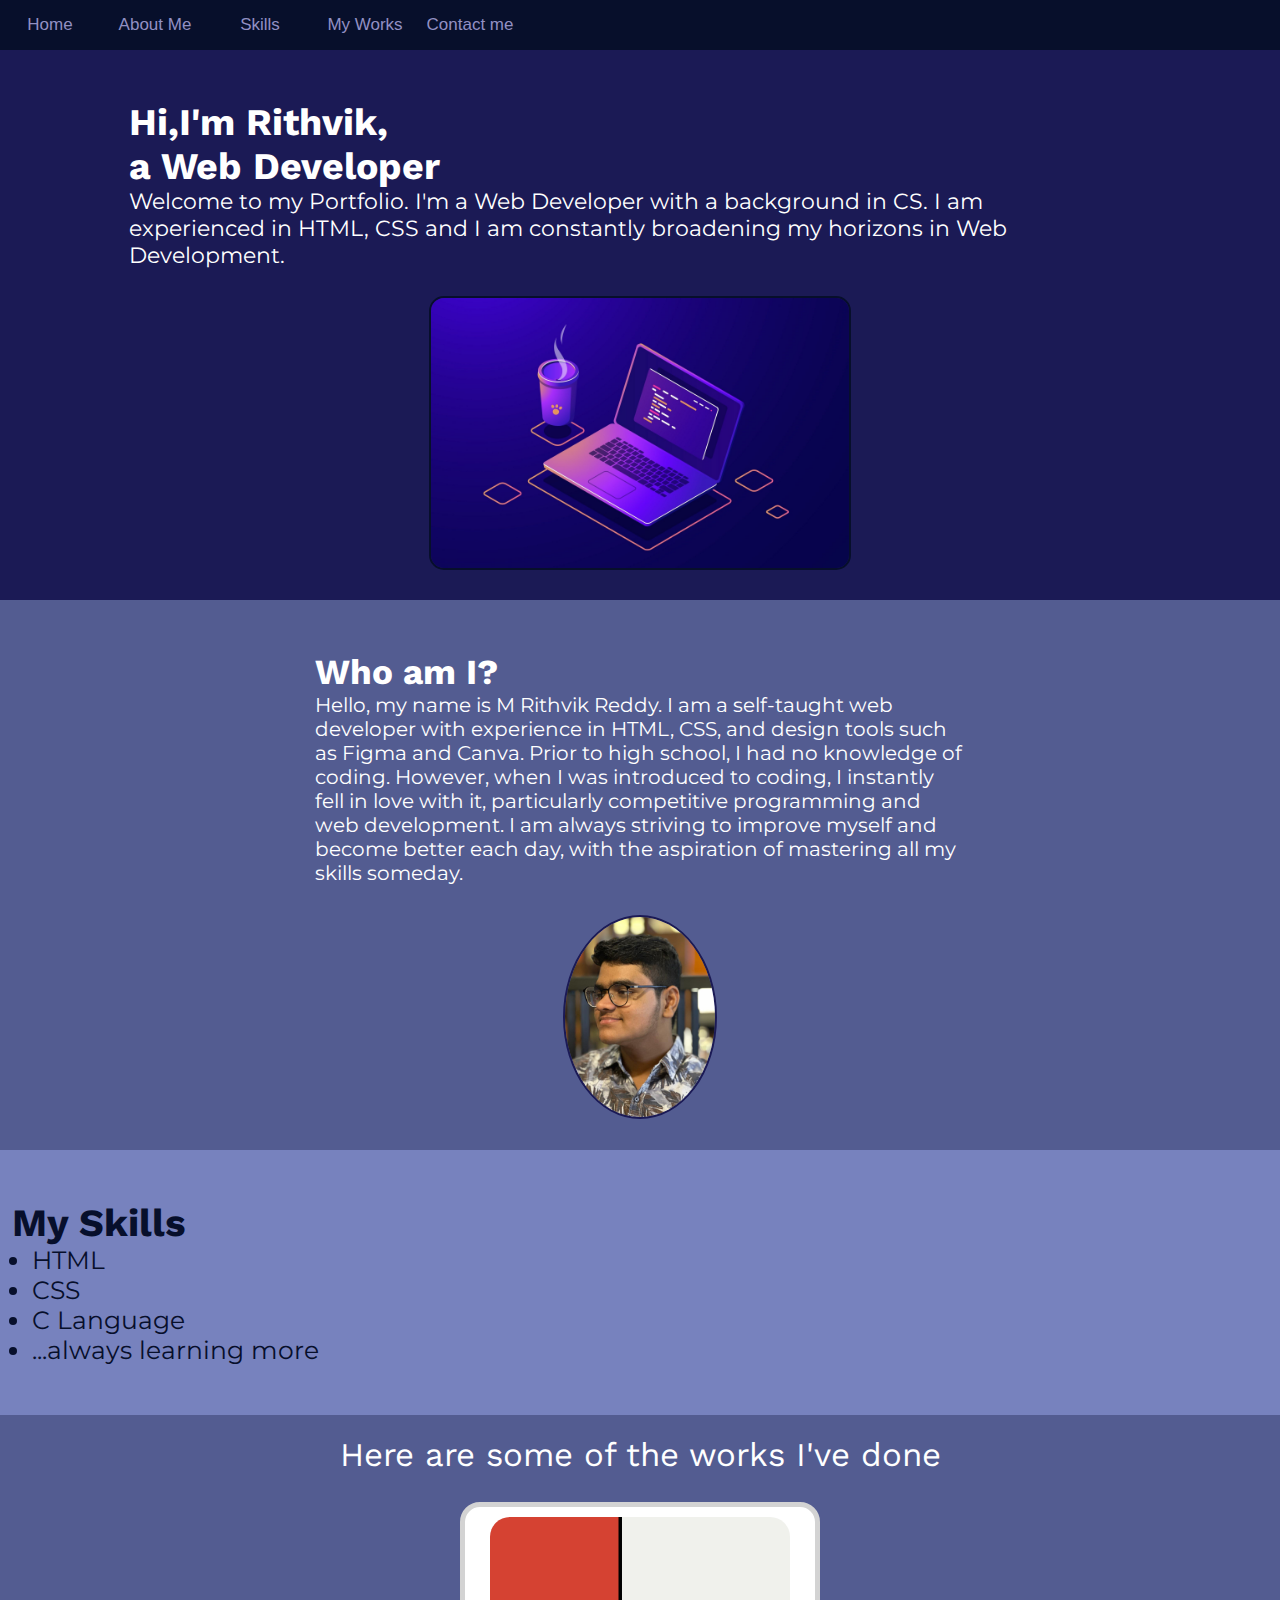
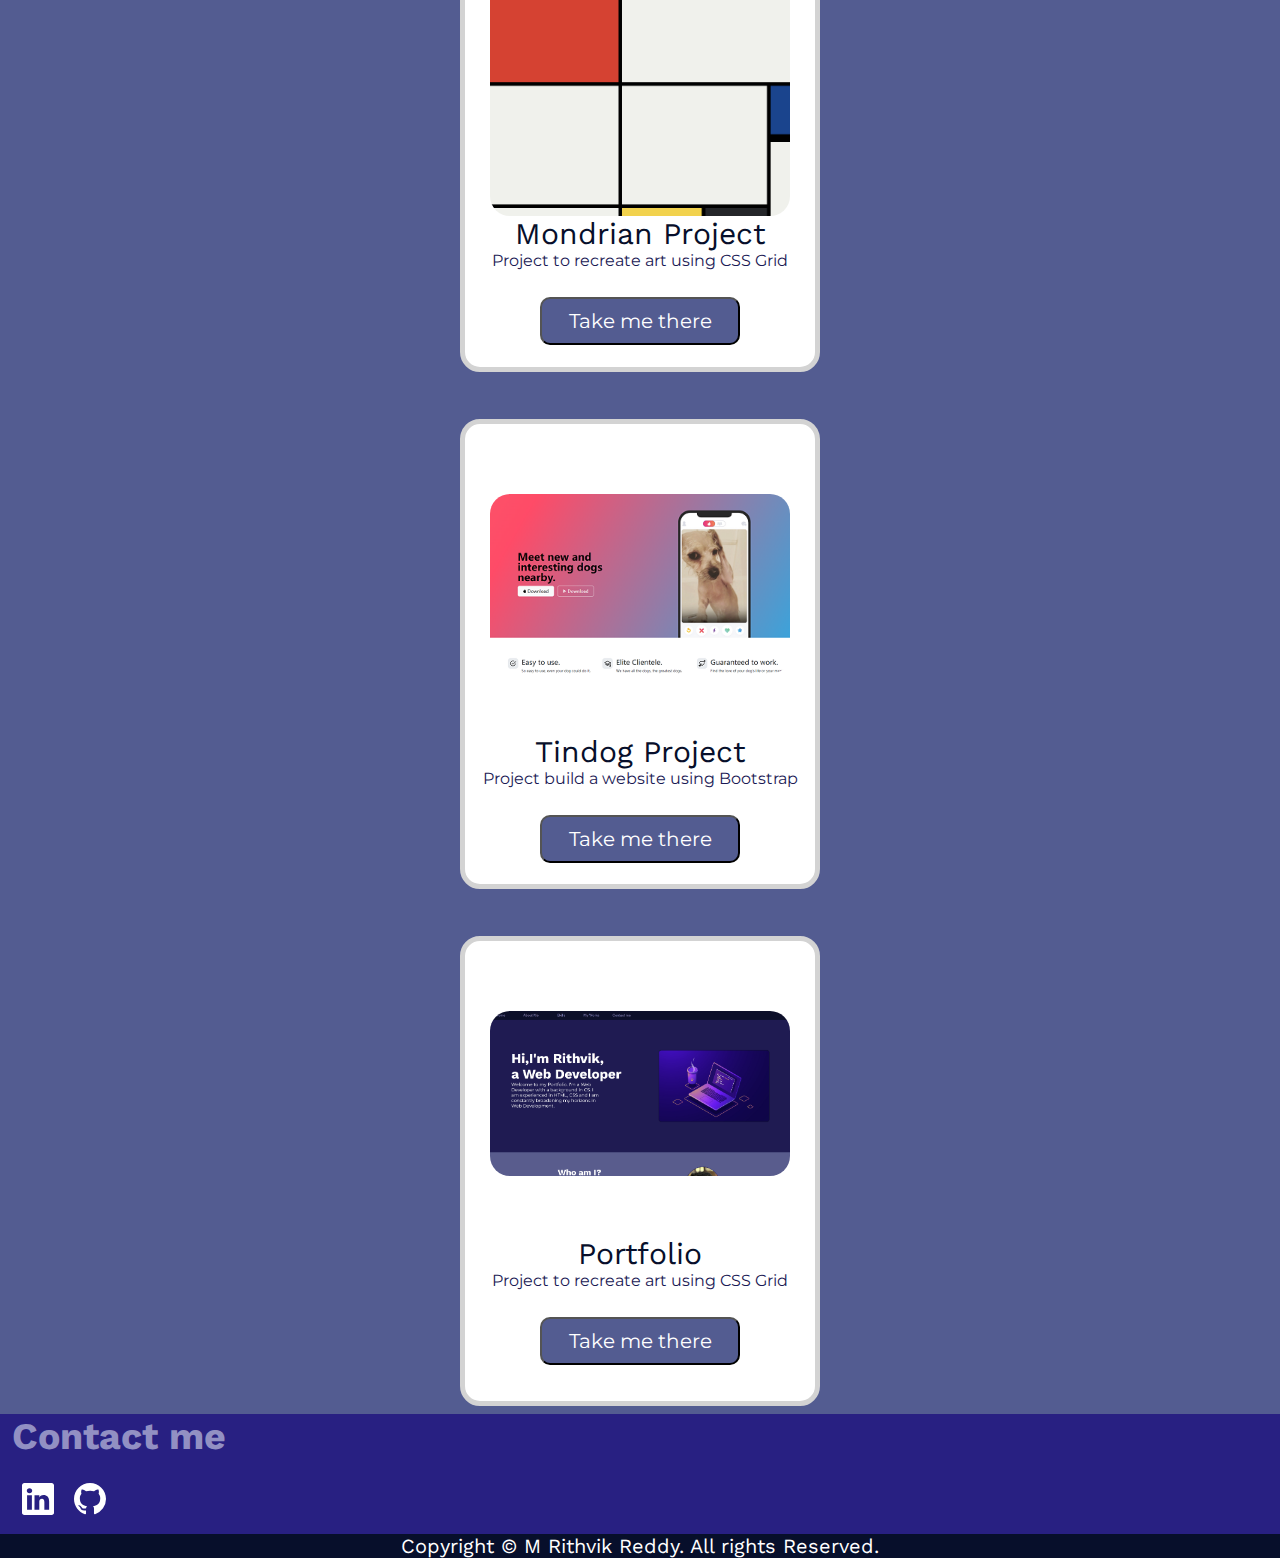
==== index.html @ 0b7acb5d "Portfolio" ====
<!DOCTYPE html>
<html lang="en">

<head>
    <meta charset="UTF-8">
    <meta name="viewport" content="width=device-width, initial-scale=1.0">
    <title>Portfolio</title>
    <link rel="stylesheet" href="style.css">
    <link rel="preconnect" href="https://fonts.googleapis.com">
    <link rel="preconnect" href="https://fonts.gstatic.com" crossorigin>
    <link href="https://fonts.googleapis.com/css2?family=Work+Sans:ital,wght@0,100..900;1,100..900&display=swap"
        rel="stylesheet">
    <link rel="preconnect" href="https://fonts.googleapis.com">
    <link rel="preconnect" href="https://fonts.gstatic.com" crossorigin>
    <link href="https://fonts.googleapis.com/css2?family=Montserrat:ital,wght@0,100..900;1,100..900&display=swap"
        rel="stylesheet">
</head>

<body>
    <nav>
        <div class="navbar">
            <ul>
                <li><a href="#">Home</a>
                </li>
                <li><a href="#aboutme">About Me</a></li>
                <li><a href="#skills">Skills</a></li>
                <li><a href="#works">My Works</a></li>
                <li><a href="#contactme">Contact me</a></li>
            </ul>
        </div>
    </nav>
    <main>
        <div class="main">
            <div class="maintext">
                <div class="title">
                    <h2>Hi,I'm Rithvik,
                        <br>a Web Developer
                    </h2>
                    <p class="hometxt">Welcome to my Portfolio. I'm a Web Developer with a background in CS. I am
                        experienced in HTML, CSS and I am constantly broadening my horizons in Web Development.</p>
                </div>
            </div>
            <img class="mainpic" src="./assets/images/laptop-big.jpg" alt="laptop-big">
        </div>
        <div id="aboutme">
            <div class="abouttxt">
                <div class="abouttitle">
                    <h3>Who am I?</h3>
                </div>
                <div class="aboutdetails">
                    Hello, my name is M Rithvik Reddy. I am a self-taught web developer with experience in HTML, CSS,
                    and design tools such as Figma and Canva. Prior to high school, I had no knowledge of coding.
                    However, when I was introduced to coding, I instantly fell in love with it, particularly competitive
                    programming and web development. I am always striving to improve myself and become better each day,
                    with the aspiration of mastering all my skills someday.
                </div>
            </div>
            <img src="./assets/images/pfp.jpg" alt="pfp" class="pfp">
        </div>
        <div id="skills">
            <div class="skillstxt">
                <div class="skillstitle">
                    <h3>My Skills</h3>
                </div>
                <ul>
                    <li>HTML</li>
                    <li>CSS</li>
                    <li>C Language</li>
                    <li>...always learning more</li>
                </ul>
            </div>
        </div>
        <div id="works">
            <div class="workstxt">Here are some of the works I've done</div>
            <div class="container">
                <div class="card"><img src="./assets/images/mondrian.png" alt="mondrian">
                    <div class="cardtitle">Mondrian Project</div>
                    <div class="cardtxt">Project to recreate art using CSS Grid</div>
                    <button><a href="./public/mondrian/mondrain.html" target="_blank">Take me there</a></button>
                </div>
                <div class="card card2"><img src="./assets/images//tindog.png" alt="tindog">
                    <div class="cardtitle">Tindog Project</div>
                    <div class="cardtxt">Project build a website using Bootstrap</div>
                    <button><a href="./public/tindog/tindog.html" target="_blank">Take me there</a></button>
                </div>
                <div class="card card3"><img src="./assets/images//portfolio.png" alt="portfolio">
                    <div class="cardtitle">Portfolio</div>
                    <div class="cardtxt">Project to recreate art using CSS Grid</div>
                    <button><a href="#">Take me there</a></button>
                </div>
            </div>
        </div>
    </main>
    <footer>
        <div id="contactme">
            <div class="cmtitle">
                <h2>Contact me</h2>
            </div>
            <div class="socials">
                <ul>
                    <li><a href="https://www.linkedin.com/in/munukuntla-rithvik-reddy-4a99282b6/" target="_blank"><img
                                src="./assets/linkedin.svg" alt="linkedin"></a></li>
                    <li><a href="https://github.com/rithvikm007" target="_blank"><img
                                src="./assets/github.svg" alt="github"></a></li>
                </ul>
            </div>
        </div>
        <div class="copy">
            <p>Copyright © M Rithvik Reddy. All rights Reserved.</p>
        </div>
    </footer>
</body>

</html>
---- style.css ----
*{
    margin: 0;
    padding: 0;
}
nav{
    background-color: #070F2B;
    height: 50px;
    position: sticky;
    top: 0px;
}
.navbar{
    /* display: flex; */
    /* gap: 20px; */
    border: none;
}
.navbar>ul{
    list-style: none;
    display: flex;
    gap: 50px;
}
.navbar>ul>li{
    color: #9290C3;
    font-size: 20px;
    text-align: center;
    width: 120px;
    height: 100px;
    padding-top: 13.5px;
    font-family: sans-serif;
}
a{
    text-decoration: none;
}
nav a{
    text-decoration: none;
    color: #9290C3;
}
.main{
    height: 80vh;
    background-color: #1B1A55;
    display: flex;
    align-items: center;
    justify-content: center;
    gap: 100px;
}
.maintext{
    padding-left: 120px;
    height: 400px;
    display: flex;
    flex-direction: column;
}
.mainpic{
    height: 400px;
    margin-right: 120px;
    border: 2px solid #070F2B;
    border-radius: 15px;

}
.title{
    height: 100px;
    font-size: 50px;
    color: white;
    font-family: "Work Sans", sans-serif;
}
.hometxt{
    color: white;
    font-size: 25px;
    width: 70%;
    font-family: "Montserrat", sans-serif;
}
#aboutme{
    background-color: #535C91;
    height: 50vh;
    display: flex;
    align-items: center;
    justify-content: center;
    gap: 300px;
}
.abouttxt{
    color: white;
}
.abouttitle{
    font-size: 40px;
    font-family: "Work Sans", sans-serif;
}
.pfp{
    height: 300px;
    border-radius: 50%;
    border: 2px solid #1B1A55;
}
.aboutdetails{
    display: inline-block;
    width: 400px;
    font-size: 18px;
    font-family: "Montserrat", sans-serif;
}
#skills{
    height: auto;
    background-color: #7782be;
}
.skillstitle{
    font-size: 40px;
    font-family: "Work Sans", sans-serif;
}
.skillstxt{
    padding-left: 120px;
    padding-top: 50px;
    color: #070F2B;
    padding-bottom: 50px;
}
.skillstxt>ul{
    color: #070F2B;
    font-family: "Montserrat", sans-serif;
    font-size: 25px;
    margin-left: 20px;
}
#works{
    background-color: #535C91;
}
.workstxt{
    padding-top: 20px;
    padding-bottom: 20px;
    color: white;
    font-family: "Work Sans", sans-serif;
    font-size: 40px;
    text-align: center;
}
.container{
    display: flex;
    height: 500px;
    gap: 30px;
    justify-content: space-around;
}
.card{
    padding-top: 10px;
    width: 350px;
    height: 450px;
    background-color: white;
    border: 5px solid lightgray;
    border-radius: 20px;
    display: flex;
    flex-direction: column;
}
.card>img{
    width: 300px;
    margin-left: 25px;
    border-radius: 20px;
}
.cardtitle{
    color: #070F2B;
    font-family: "Work Sans", sans-serif;
    text-align: center;
    font-size: 30px;
}
.cardtxt{
    text-align: center;
    color: #1B1A55;
    font-family: "Montserrat", sans-serif;
    font-size: 16px;
}
.card2>img{
    margin-top: 60px;
    margin-bottom: 60px;
}
.card3>img{
    margin-top: 60px;
    margin-bottom: 60px;
}
.card>button{
    color: white;
    margin:auto;
    font-size: 20px;
    background-color: #535C91;
    font-family: "Montserrat", sans-serif;
    margin-top: 27px;
    width: 200px;
    border-radius: 10px;
    padding-top: 10px;
    padding-bottom: 10px;
}
.card a{
    color: white;
}
#contactme{
    background-color: #282082;
    height: auto;
}
.cmtitle{
    color: #9290C3;
    font-family: "Work Sans", sans-serif;
    font-size: 35px;
    margin-left: 120px;
}
.socials{
    margin-left: 120px;
    margin-top: 30px;
}
.socials ul{
    display: flex;
    list-style: none;
}
.socials>ul>li{
    padding: 5px 10px 50px 10px;
}
.copy{
    font-family: "Work Sans", sans-serif;
    text-align: center;
    color: white;
    background-color: #070F2B;
}
@media (max-width:600px){
    .navbar>ul{
        gap: 5px;
    }
    .navbar>ul>li{
        font-size: 13px;
        width: 80px;
        height: 80px;
        padding-top: 20px;
    }
    .main{
        flex-direction: column;
        justify-content: space-between;
        gap: 10px;
        height: 500px;
    }
    .maintext{
        padding-top: 50px;
        padding-left: 12px;
        height: 350px;
        width: 100vw;
        display: flex;
        flex-direction: column;
    }
    .mainpic{
        height: 170px;
        margin: auto;
        margin-bottom: 50px;
    
    }
    .title{
        height: 100px;
        font-size: 25px;
    }
    .hometxt{
        font-size: 15px;
        width: 100vw;
    }
    #aboutme{
        height: 450px;
        flex-direction: column;
        gap: 30px;
    }
    .abouttxt{
        padding-top: 50px;
    }
    .abouttitle{
        font-size: 20px;
    }
    .pfp{
        height: 180px;
        margin-bottom: 30px;
    }
    .aboutdetails{
        width: 350px;
        font-size: 13px;
    }
    #skills{
        height: auto;
    }
    .skillstitle{
        font-size: 25px;
    }
    .skillstxt{
        padding-left: 12px;
        padding-top: 50px;
        padding-bottom: 50px;
    }
    .skillstxt>ul{
        font-size: 20px;
        margin-left: 20px;
    }
    .workstxt{
        padding-top: 20px;
        padding-bottom: 20px;
        font-size: 25px;
    }
    .container{
        width: 100vw;
        display: flex;
        flex-direction: column;
        height: 1520px;
        gap: 30px;
        justify-content: center;
    }
    .card{
        margin:auto;
    }
    .cmtitle{
        font-size: 25px;
        margin-left: 12px;
    }
    .socials{
        margin-left: 12px;
        margin-top: 20px;
    }
    .socials>ul>li{
        padding: 5px 10px 15px 10px;
    }
    #lastsocial{
        padding-bottom: 30px;
    }
    .copy{
        font-size: 12px;
    }
}
@media (min-width:601px) and (max-width:1112px){
    .navbar>ul{
        gap: 5px;
    }
    .navbar>ul>li{
        font-size: 17px;
        width: 100px;
        height: 100px;
        padding-top: 15px;
    }
    .main{
        flex-direction: column;
        justify-content: space-between;
        gap: 10px;
        height: 500px;
    }
    .maintext{
        padding-top: 50px;
        padding-left: 12px;
        height: 350px;
        width: 100vw;
        display: flex;
        flex-direction: column;
    }
    .mainpic{
        height: 240px;
        margin: auto;
        margin-top: 10px;
        margin-bottom: 20px;
    
    }
    .title{
        height: 100px;
        font-size: 30px;
    }
    .hometxt{
        font-size: 20px;
        width: 100vw;
    }
    #aboutme{
        height: 550px;
        flex-direction: column;
        gap: 30px;
    }
    .abouttxt{
        padding-top: 50px;
    }
    .abouttitle{
        font-size: 30px;
    }
    .pfp{
        height: 180px;
        margin-bottom: 30px;
    }
    .aboutdetails{
        width: 650px;
        font-size: 20px;
    }
    #skills{
        height: auto;
    }
    .skillstitle{
        font-size: 30px;
    }
    .skillstxt{
        padding-left: 12px;
        padding-top: 50px;
        padding-bottom: 50px;
    }
    .skillstxt>ul{
        font-size: 20px;
        margin-left: 20px;
    }
    .workstxt{
        padding-top: 20px;
        padding-bottom: 20px;
        font-size: 30px;
    }
    .container{
        width: 100vw;
        display: flex;
        flex-direction: column;
        height: 1520px;
        gap: 30px;
        justify-content: center;
    }
    .card{
        margin:auto;
    }
    .cmtitle{
        font-size: 25px;
        margin-left: 12px;
    }
    .socials{
        margin-left: 12px;
        margin-top: 20px;
    }
    .socials>ul>li{
        padding: 5px 10px 15px 10px;
    }
    #lastsocial{
        padding-bottom: 30px;
    }
    .copy{
        font-size: 16px;
    }
}
@media (min-width:1113px) and (max-width:1610px){
    .navbar>ul{
        gap: 5px;
    }
    .navbar>ul>li{
        font-size: 17px;
        width: 100px;
        height: 100px;
        padding-top: 15px;
    }
    .main{
        flex-direction: column;
        justify-content: space-between;
        gap: 10px;
        height: 550px;
    }
    .maintext{
        padding-top: 50px;
        padding-left: 2px;
        height: 350px;
        width: 80vw;
        display: flex;
        flex-direction: column;
    }
    .mainpic{
        height: 270px;
        margin: auto;
        margin-top: 30px;
        margin-bottom: 30px;
    
    }
    .title{
        height: 100px;
        font-size: 25px;
    }
    .hometxt{
        font-size: 22px;
        width: 90%;
    }
    #aboutme{
        height: 550px;
        flex-direction: column;
        gap: 30px;
    }
    .abouttxt{
        padding-top: 50px;
    }
    .abouttitle{
        font-size: 30px;
    }
    .pfp{
        height: 200px;
        margin-bottom: 30px;
    }
    .aboutdetails{
        width: 650px;
        font-size: 20px;
    }
    #skills{
        height: auto;
    }
    .skillstitle{
        font-size: 33px;
    }
    .skillstxt{
        padding-left: 12px;
        padding-top: 50px;
        padding-bottom: 50px;
    }
    .skillstxt>ul{
        font-size: 25px;
        margin-left: 20px;
    }
    .workstxt{
        padding-top: 20px;
        padding-bottom: 20px;
        font-size: 33px;
    }
    .container{
        width: 100vw;
        display: flex;
        flex-direction: column;
        height: 1520px;
        gap: 30px;
        justify-content: center;
    }
    .card{
        margin:auto;
    }
    .cmtitle{
        font-size: 25px;
        margin-left: 12px;
    }
    .socials{
        margin-left: 12px;
        margin-top: 20px;
    }
    .socials>ul>li{
        padding: 5px 10px 15px 10px;
    }
    #lastsocial{
        padding-bottom: 30px;
    }
    .copy{
        font-size: 20px;
    }
}
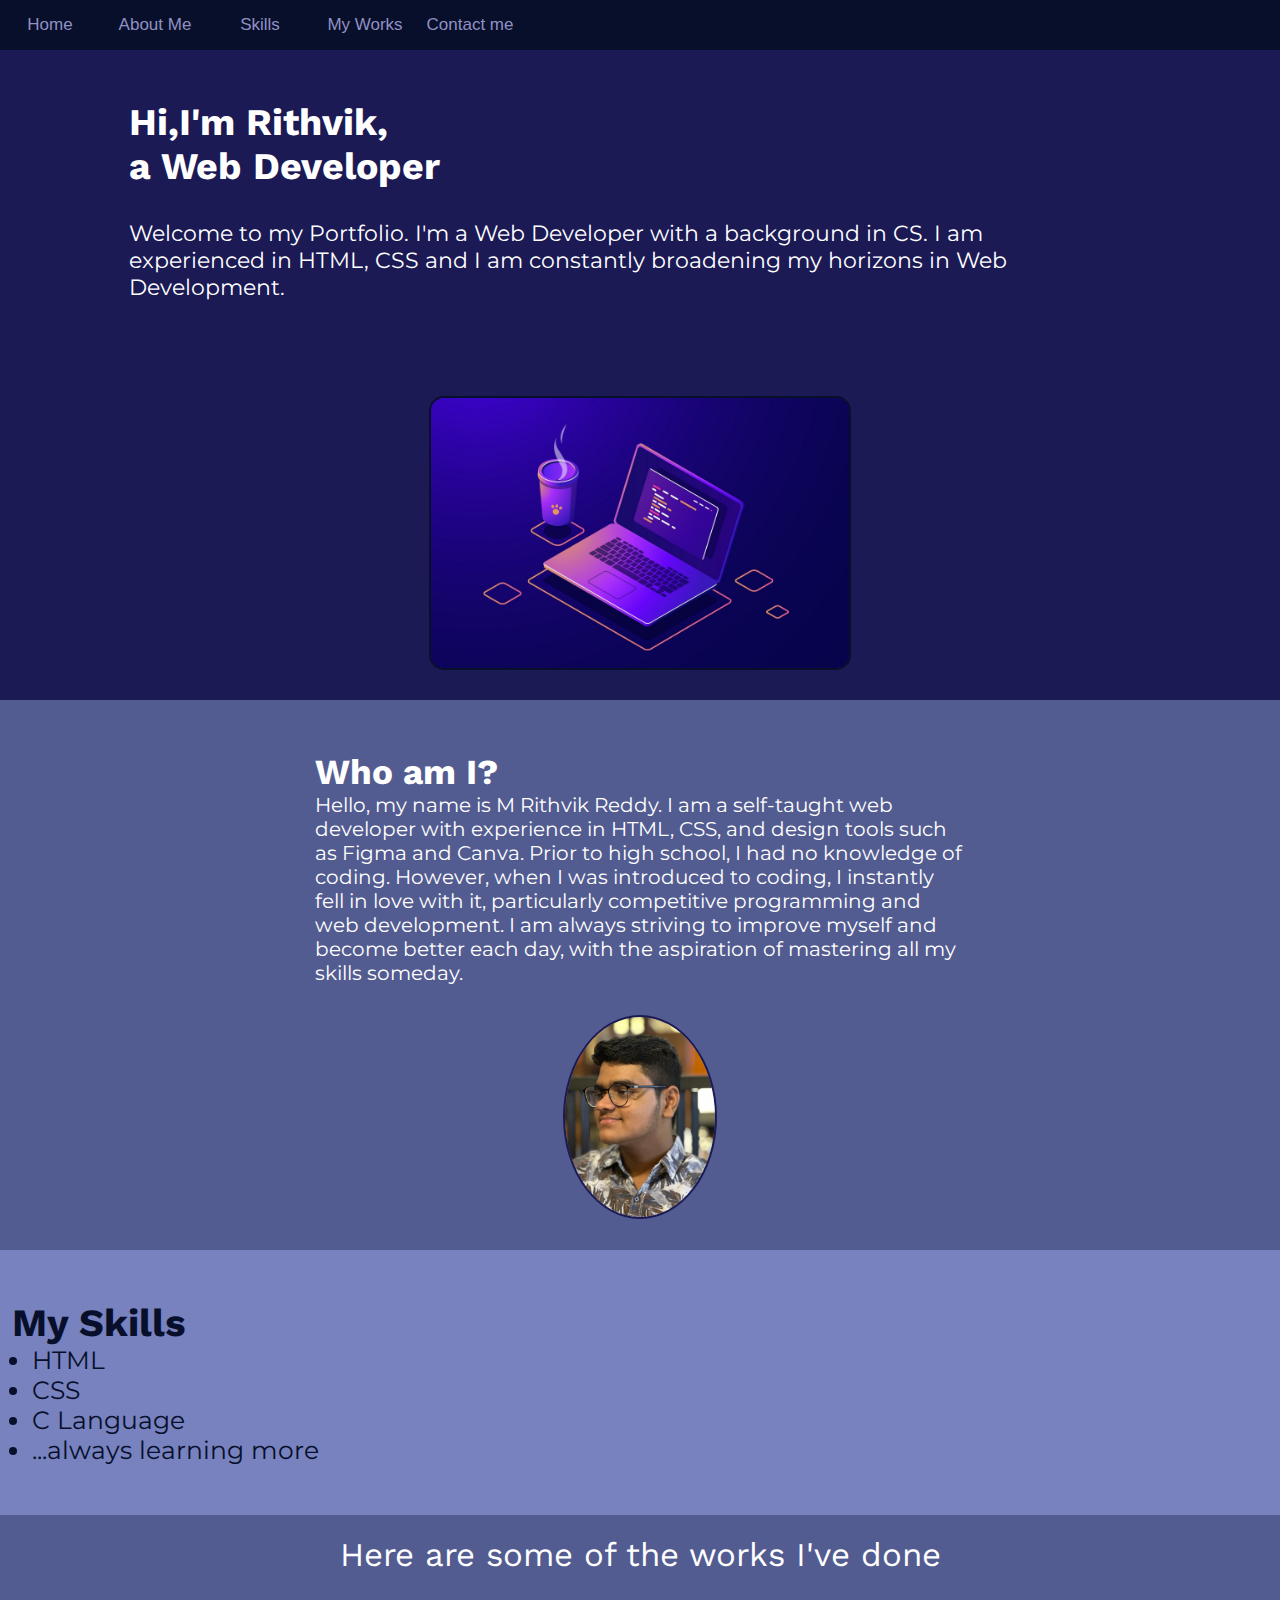
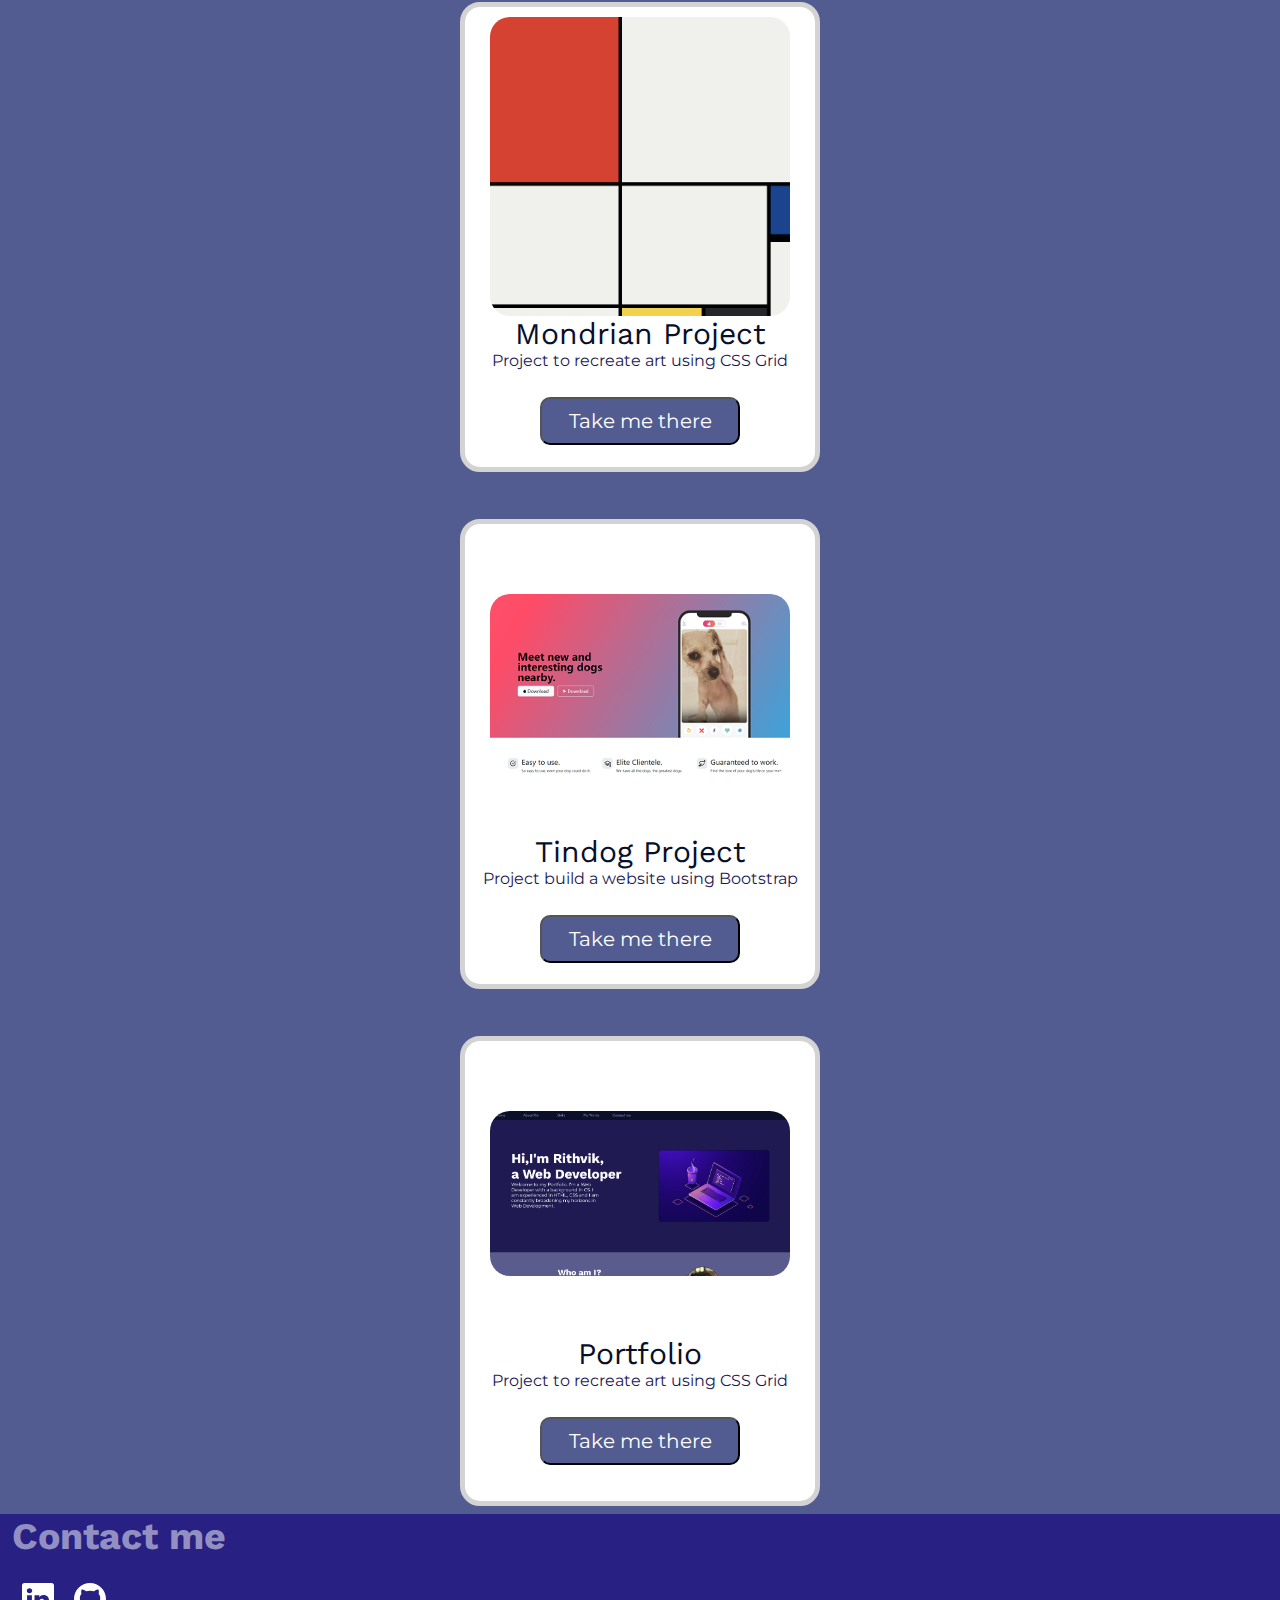
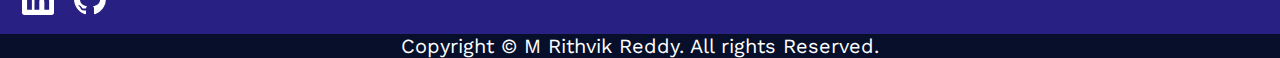
==== commit 40474eff: "edit to index and css" ====
--- a/index.html
+++ b/index.html
@@ -36,9 +36,9 @@
                     <h2>Hi,I'm Rithvik,
                         <br>a Web Developer
                     </h2>
-                    <p class="hometxt">Welcome to my Portfolio. I'm a Web Developer with a background in CS. I am
-                        experienced in HTML, CSS and I am constantly broadening my horizons in Web Development.</p>
                 </div>
+                <p class="hometxt">Welcome to my Portfolio. I'm a Web Developer with a background in CS. I am
+                    experienced in HTML, CSS and I am constantly broadening my horizons in Web Development.</p>
             </div>
             <img class="mainpic" src="./assets/images/laptop-big.jpg" alt="laptop-big">
         </div>
@@ -100,8 +100,8 @@
                 <ul>
                     <li><a href="https://www.linkedin.com/in/munukuntla-rithvik-reddy-4a99282b6/" target="_blank"><img
                                 src="./assets/linkedin.svg" alt="linkedin"></a></li>
-                    <li><a href="https://github.com/rithvikm007" target="_blank"><img
-                                src="./assets/github.svg" alt="github"></a></li>
+                    <li><a href="https://github.com/rithvikm007" target="_blank"><img src="./assets/github.svg"
+                                alt="github"></a></li>
                 </ul>
             </div>
         </div>
--- a/style.css
+++ b/style.css
@@ -7,6 +7,21 @@
     height: 50px;
     position: sticky;
     top: 0px;
+}
+body{
+    overflow-x: hidden;
+}
+::-webkit-scrollbar{
+    /* display: none; */
+    width: 5px;
+    background-color:transparent;
+}
+::-webkit-scrollbar-thumb{
+    background-color: lightgray;
+    border-radius: 5px;
+}
+::-webkit-scrollbar-track{
+    background-color: none;
 }
 .navbar{
     /* display: flex; */
@@ -60,6 +75,7 @@
     font-size: 50px;
     color: white;
     font-family: "Work Sans", sans-serif;
+    margin-bottom: 75px;
 }
 .hometxt{
     color: white;
@@ -207,7 +223,123 @@
     color: white;
     background-color: #070F2B;
 }
-@media (max-width:600px){
+@media (max-width:399px){
+    html,body{
+        overflow:-x hidden;
+    }
+    .navbar>ul{
+        gap: 5px;
+    }
+    .navbar>ul>li{
+        font-size: 11px;
+        width: 70px;
+        height: 80px;
+        padding-top: 20px;
+    }
+    .main{
+        flex-direction: column;
+        justify-content: space-between;
+        gap: 10px;
+        height: 600px;
+        width: 100%;
+    }
+    .maintext{
+        padding-top: 50px;
+        height: 450px;
+        padding-left: 0px;
+        width: 78%;
+        margin-left: 10px;
+        margin-bottom: 20px;
+    }
+    .mainpic{
+        height: 170px;
+        margin: auto;
+        margin-top: 30px;
+        margin-bottom: 50px;
+    
+    }
+    .title{
+        height: 100px;
+        font-size: 25px;
+        display: inline-block;
+        width: fit-content;
+    }
+    .hometxt{
+        font-size: 15px;
+        width: 90%;
+    }
+    #aboutme{
+        height: 450px;
+        flex-direction: column;
+        gap: 30px;
+    }
+    .abouttxt{
+        padding-top: 50px;
+    }
+    .abouttitle{
+        font-size: 20px;
+    }
+    .pfp{
+        height: 180px;
+        margin-bottom: 30px;
+    }
+    .aboutdetails{
+        width: 350px;
+        font-size: 13px;
+    }
+    #skills{
+        height: auto;
+    }
+    .skillstitle{
+        font-size: 25px;
+    }
+    .skillstxt{
+        padding-left: 12px;
+        padding-top: 50px;
+        padding-bottom: 50px;
+    }
+    .skillstxt>ul{
+        font-size: 20px;
+        margin-left: 20px;
+    }
+    .workstxt{
+        padding-top: 20px;
+        padding-bottom: 20px;
+        font-size: 25px;
+    }
+    .container{
+        width: 100vw;
+        display: flex;
+        flex-direction: column;
+        height: 1520px;
+        gap: 30px;
+        justify-content: center;
+    }
+    .card{
+        margin:auto;
+    }
+    .cmtitle{
+        font-size: 25px;
+        margin-left: 12px;
+    }
+    .socials{
+        margin-left: 12px;
+        margin-top: 20px;
+    }
+    .socials>ul>li{
+        padding: 5px 10px 15px 10px;
+    }
+    #lastsocial{
+        padding-bottom: 30px;
+    }
+    .copy{
+        font-size: 12px;
+    }
+}
+@media (min-width:400px) and (max-width:742px){
+    html,body{
+        overflow:-x hidden;
+    }
     .navbar>ul{
         gap: 5px;
     }
@@ -221,29 +353,33 @@
         flex-direction: column;
         justify-content: space-between;
         gap: 10px;
-        height: 500px;
+        height: 600px;
+        width: 100%;
     }
     .maintext{
         padding-top: 50px;
-        padding-left: 12px;
-        height: 350px;
-        width: 100vw;
-        display: flex;
-        flex-direction: column;
+        height: 450px;
+        padding-left: 0px;
+        width: 78%;
+        margin-left: 10px;
+        margin-bottom: 20px;
     }
     .mainpic{
         height: 170px;
         margin: auto;
+        margin-top: 30px;
         margin-bottom: 50px;
     
     }
     .title{
         height: 100px;
         font-size: 25px;
+        display: inline-block;
+        width: fit-content;
     }
     .hometxt{
         font-size: 15px;
-        width: 100vw;
+        width: 90%;
     }
     #aboutme{
         height: 450px;
@@ -313,7 +449,7 @@
         font-size: 12px;
     }
 }
-@media (min-width:601px) and (max-width:1112px){
+@media (min-width:743px) and (max-width:1112px){
     .navbar>ul{
         gap: 5px;
     }
@@ -327,15 +463,14 @@
         flex-direction: column;
         justify-content: space-between;
         gap: 10px;
-        height: 500px;
+        height: 600px;
     }
     .maintext{
         padding-top: 50px;
-        padding-left: 12px;
-        height: 350px;
-        width: 100vw;
-        display: flex;
-        flex-direction: column;
+        margin: auto;
+        height: 750px;
+        width: 80vw;
+        padding-left: 0px;
     }
     .mainpic{
         height: 240px;
@@ -347,10 +482,12 @@
     .title{
         height: 100px;
         font-size: 30px;
+        display: inline-block;
+        width: 80%;
     }
     .hometxt{
         font-size: 20px;
-        width: 100vw;
+        width: 100%;
     }
     #aboutme{
         height: 550px;
@@ -358,7 +495,7 @@
         gap: 30px;
     }
     .abouttxt{
-        padding-top: 50px;
+        padding-top: 40px;
     }
     .abouttitle{
         font-size: 30px;
@@ -368,7 +505,8 @@
         margin-bottom: 30px;
     }
     .aboutdetails{
-        width: 650px;
+        overflow-x: visible;
+        width: 700px;
         font-size: 20px;
     }
     #skills{
@@ -434,7 +572,7 @@
         flex-direction: column;
         justify-content: space-between;
         gap: 10px;
-        height: 550px;
+        height: 650px;
     }
     .maintext{
         padding-top: 50px;
@@ -454,6 +592,7 @@
     .title{
         height: 100px;
         font-size: 25px;
+        margin-bottom: 20px;
     }
     .hometxt{
         font-size: 22px;
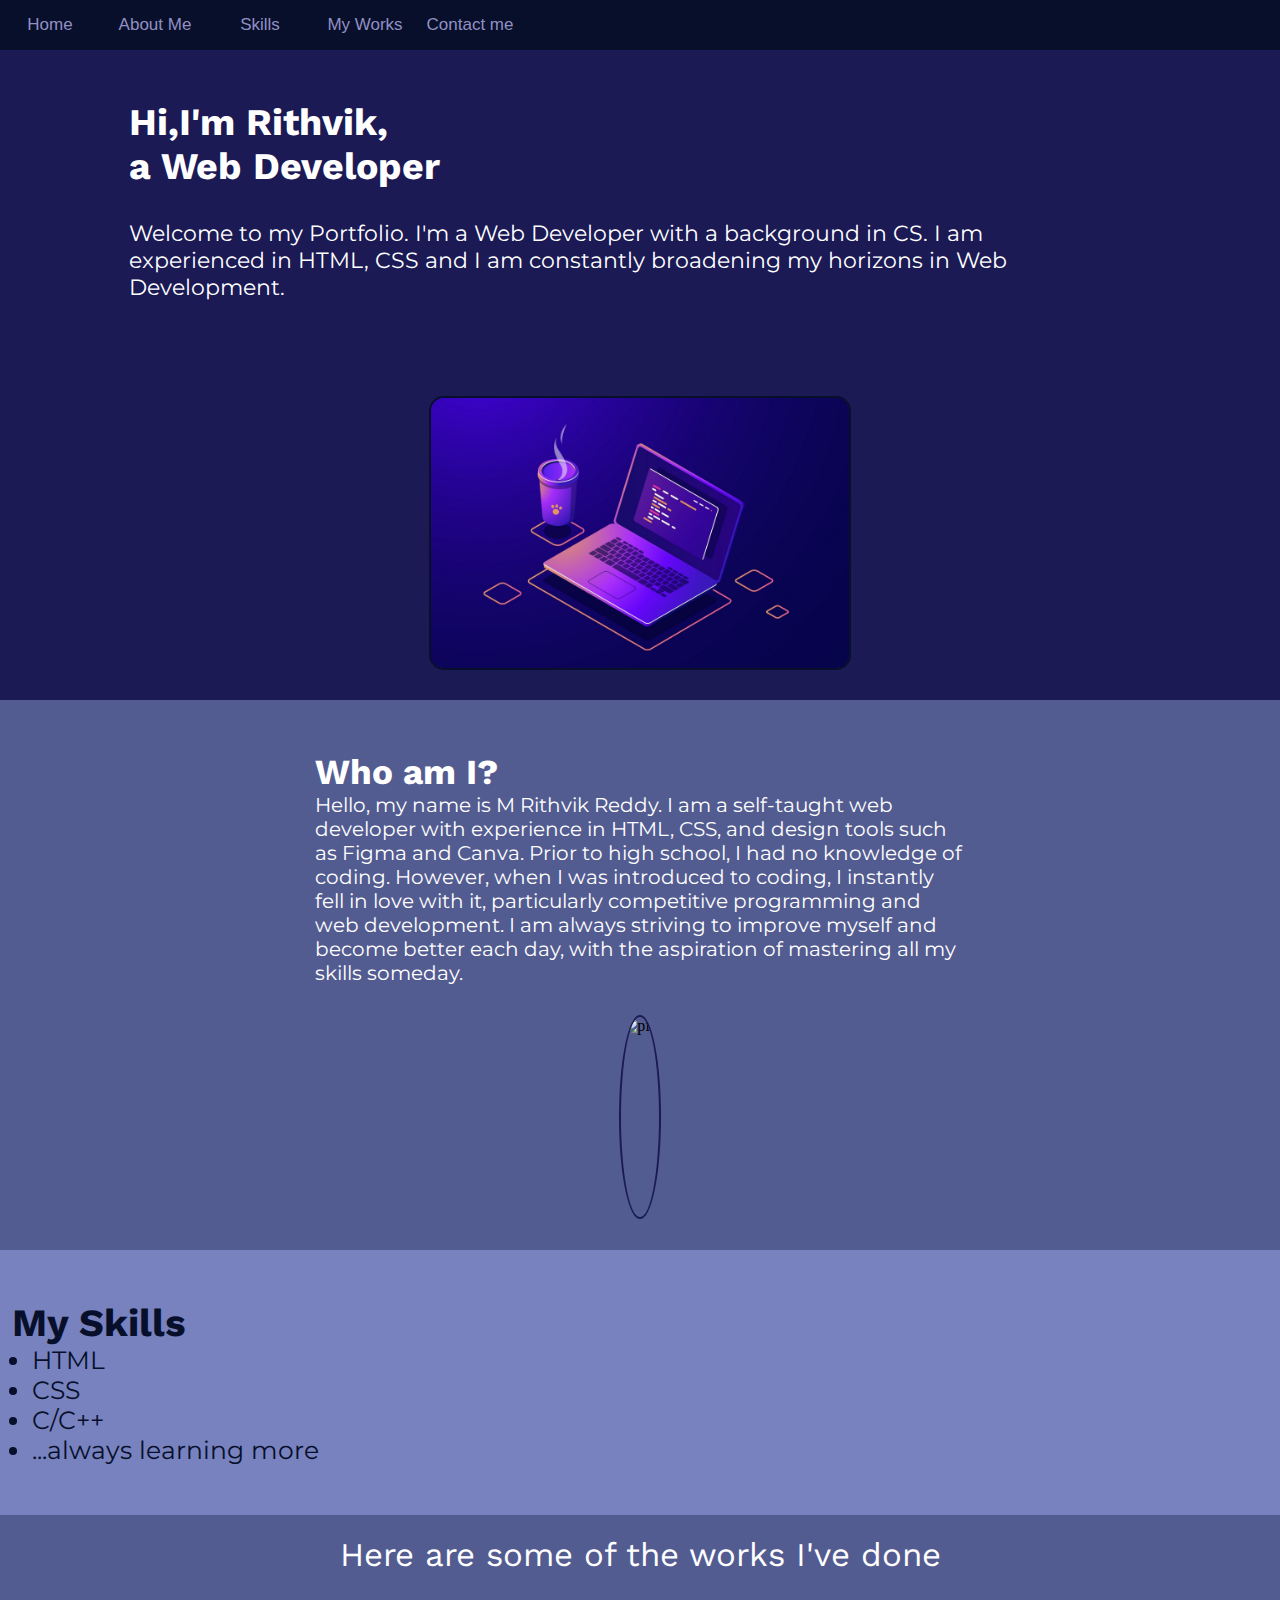
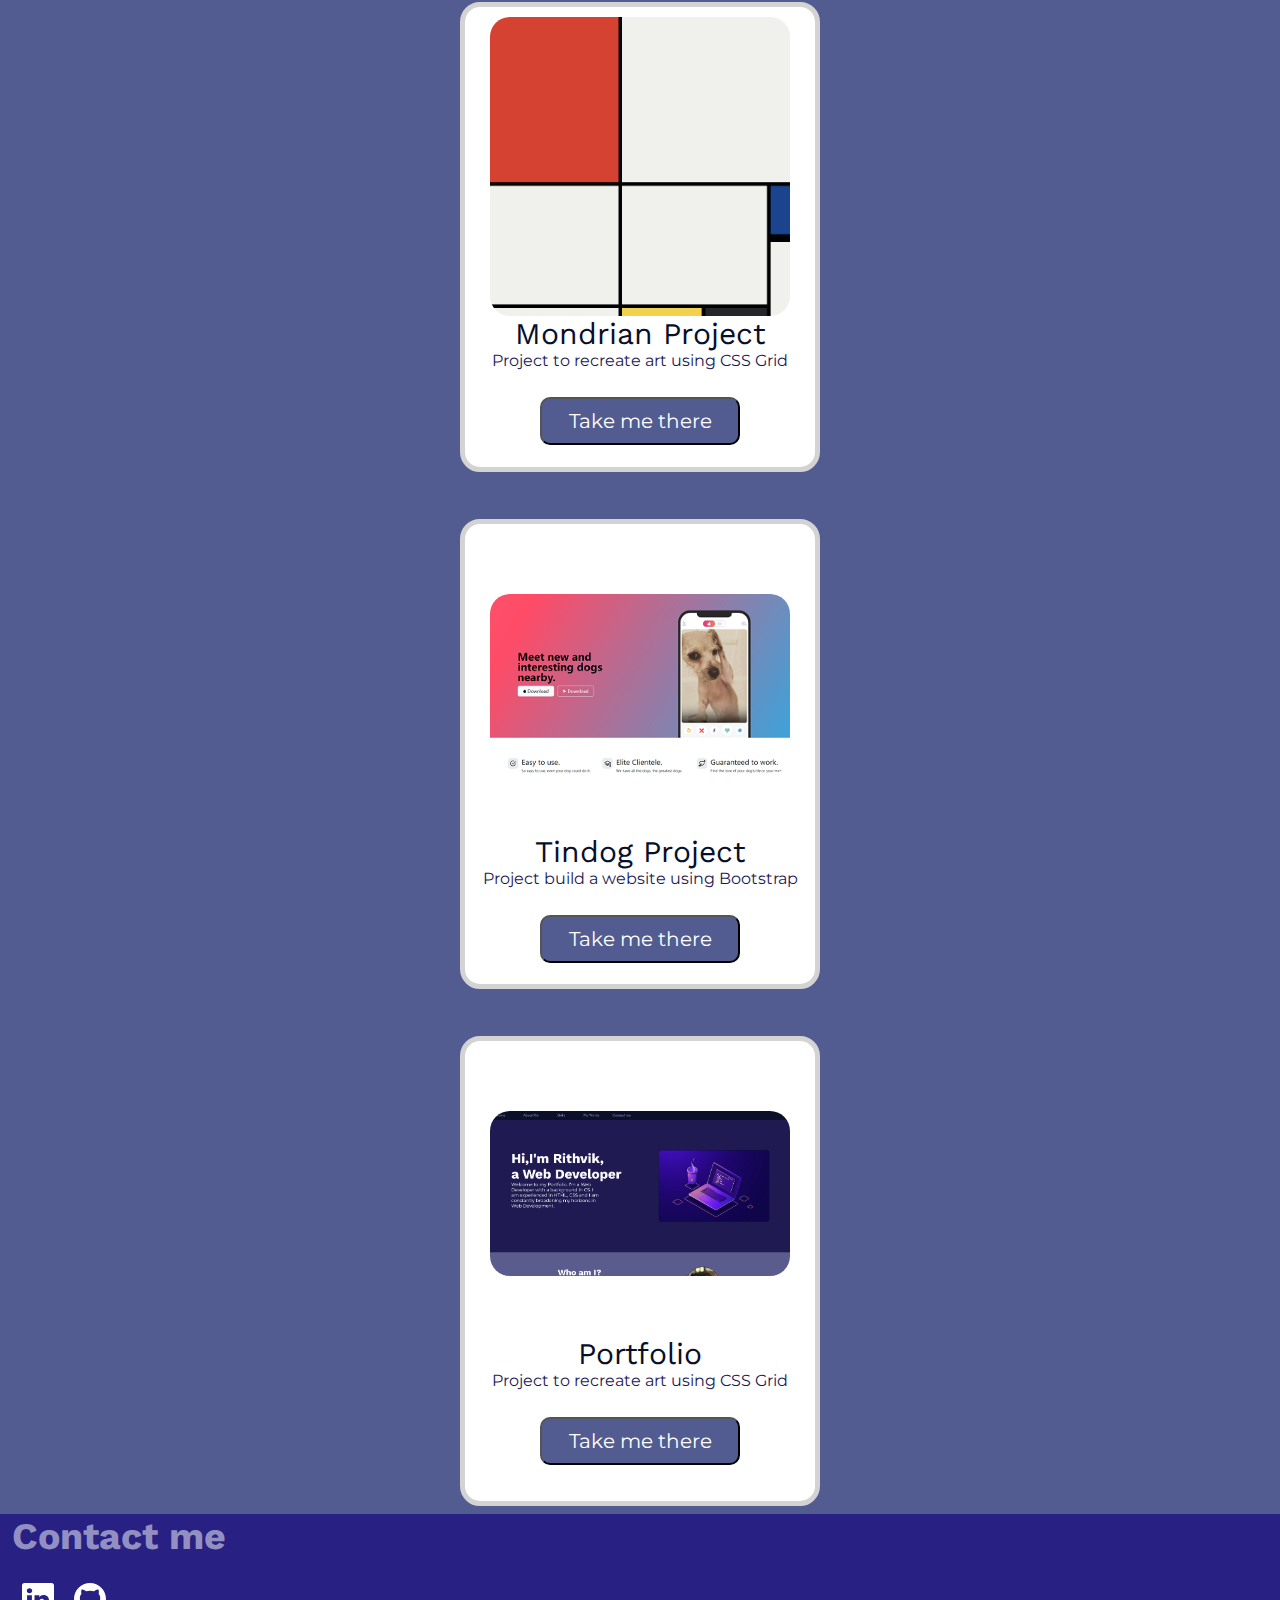
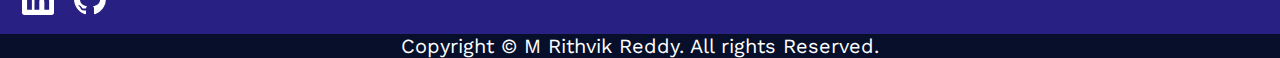
==== commit e9286963: "Add files via upload" ====
--- a/index.html
+++ b/index.html
@@ -1,114 +1,114 @@
-<!DOCTYPE html>
-<html lang="en">
-
-<head>
-    <meta charset="UTF-8">
-    <meta name="viewport" content="width=device-width, initial-scale=1.0">
-    <title>Portfolio</title>
-    <link rel="stylesheet" href="style.css">
-    <link rel="preconnect" href="https://fonts.googleapis.com">
-    <link rel="preconnect" href="https://fonts.gstatic.com" crossorigin>
-    <link href="https://fonts.googleapis.com/css2?family=Work+Sans:ital,wght@0,100..900;1,100..900&display=swap"
-        rel="stylesheet">
-    <link rel="preconnect" href="https://fonts.googleapis.com">
-    <link rel="preconnect" href="https://fonts.gstatic.com" crossorigin>
-    <link href="https://fonts.googleapis.com/css2?family=Montserrat:ital,wght@0,100..900;1,100..900&display=swap"
-        rel="stylesheet">
-</head>
-
-<body>
-    <nav>
-        <div class="navbar">
-            <ul>
-                <li><a href="#">Home</a>
-                </li>
-                <li><a href="#aboutme">About Me</a></li>
-                <li><a href="#skills">Skills</a></li>
-                <li><a href="#works">My Works</a></li>
-                <li><a href="#contactme">Contact me</a></li>
-            </ul>
-        </div>
-    </nav>
-    <main>
-        <div class="main">
-            <div class="maintext">
-                <div class="title">
-                    <h2>Hi,I'm Rithvik,
-                        <br>a Web Developer
-                    </h2>
-                </div>
-                <p class="hometxt">Welcome to my Portfolio. I'm a Web Developer with a background in CS. I am
-                    experienced in HTML, CSS and I am constantly broadening my horizons in Web Development.</p>
-            </div>
-            <img class="mainpic" src="./assets/images/laptop-big.jpg" alt="laptop-big">
-        </div>
-        <div id="aboutme">
-            <div class="abouttxt">
-                <div class="abouttitle">
-                    <h3>Who am I?</h3>
-                </div>
-                <div class="aboutdetails">
-                    Hello, my name is M Rithvik Reddy. I am a self-taught web developer with experience in HTML, CSS,
-                    and design tools such as Figma and Canva. Prior to high school, I had no knowledge of coding.
-                    However, when I was introduced to coding, I instantly fell in love with it, particularly competitive
-                    programming and web development. I am always striving to improve myself and become better each day,
-                    with the aspiration of mastering all my skills someday.
-                </div>
-            </div>
-            <img src="./assets/images/pfp.jpg" alt="pfp" class="pfp">
-        </div>
-        <div id="skills">
-            <div class="skillstxt">
-                <div class="skillstitle">
-                    <h3>My Skills</h3>
-                </div>
-                <ul>
-                    <li>HTML</li>
-                    <li>CSS</li>
-                    <li>C Language</li>
-                    <li>...always learning more</li>
-                </ul>
-            </div>
-        </div>
-        <div id="works">
-            <div class="workstxt">Here are some of the works I've done</div>
-            <div class="container">
-                <div class="card"><img src="./assets/images/mondrian.png" alt="mondrian">
-                    <div class="cardtitle">Mondrian Project</div>
-                    <div class="cardtxt">Project to recreate art using CSS Grid</div>
-                    <button><a href="./public/mondrian/mondrain.html" target="_blank">Take me there</a></button>
-                </div>
-                <div class="card card2"><img src="./assets/images//tindog.png" alt="tindog">
-                    <div class="cardtitle">Tindog Project</div>
-                    <div class="cardtxt">Project build a website using Bootstrap</div>
-                    <button><a href="./public/tindog/tindog.html" target="_blank">Take me there</a></button>
-                </div>
-                <div class="card card3"><img src="./assets/images//portfolio.png" alt="portfolio">
-                    <div class="cardtitle">Portfolio</div>
-                    <div class="cardtxt">Project to recreate art using CSS Grid</div>
-                    <button><a href="#">Take me there</a></button>
-                </div>
-            </div>
-        </div>
-    </main>
-    <footer>
-        <div id="contactme">
-            <div class="cmtitle">
-                <h2>Contact me</h2>
-            </div>
-            <div class="socials">
-                <ul>
-                    <li><a href="https://www.linkedin.com/in/munukuntla-rithvik-reddy-4a99282b6/" target="_blank"><img
-                                src="./assets/linkedin.svg" alt="linkedin"></a></li>
-                    <li><a href="https://github.com/rithvikm007" target="_blank"><img src="./assets/github.svg"
-                                alt="github"></a></li>
-                </ul>
-            </div>
-        </div>
-        <div class="copy">
-            <p>Copyright © M Rithvik Reddy. All rights Reserved.</p>
-        </div>
-    </footer>
-</body>
-
+<!DOCTYPE html>
+<html lang="en">
+
+<head>
+    <meta charset="UTF-8">
+    <meta name="viewport" content="width=device-width, initial-scale=1.0">
+    <title>Portfolio</title>
+    <link rel="stylesheet" href="style.css">
+    <link rel="preconnect" href="https://fonts.googleapis.com">
+    <link rel="preconnect" href="https://fonts.gstatic.com" crossorigin>
+    <link href="https://fonts.googleapis.com/css2?family=Work+Sans:ital,wght@0,100..900;1,100..900&display=swap"
+        rel="stylesheet">
+    <link rel="preconnect" href="https://fonts.googleapis.com">
+    <link rel="preconnect" href="https://fonts.gstatic.com" crossorigin>
+    <link href="https://fonts.googleapis.com/css2?family=Montserrat:ital,wght@0,100..900;1,100..900&display=swap"
+        rel="stylesheet">
+</head>
+
+<body>
+    <nav>
+        <div class="navbar">
+            <ul>
+                <li><a href="#">Home</a>
+                </li>
+                <li><a href="#aboutme">About Me</a></li>
+                <li><a href="#skills">Skills</a></li>
+                <li><a href="#works">My Works</a></li>
+                <li><a href="#contactme">Contact me</a></li>
+            </ul>
+        </div>
+    </nav>
+    <main>
+        <div class="main">
+            <div class="maintext">
+                <div class="title">
+                    <h2>Hi,I'm Rithvik,
+                        <br>a Web Developer
+                    </h2>
+                </div>
+                <p class="hometxt">Welcome to my Portfolio. I'm a Web Developer with a background in CS. I am
+                    experienced in HTML, CSS and I am constantly broadening my horizons in Web Development.</p>
+            </div>
+            <img class="mainpic" src="./assets/images/laptop-big.jpg" alt="laptop-big">
+        </div>
+        <div id="aboutme">
+            <div class="abouttxt">
+                <div class="abouttitle">
+                    <h3>Who am I?</h3>
+                </div>
+                <div class="aboutdetails">
+                    Hello, my name is M Rithvik Reddy. I am a self-taught web developer with experience in HTML, CSS,
+                    and design tools such as Figma and Canva. Prior to high school, I had no knowledge of coding.
+                    However, when I was introduced to coding, I instantly fell in love with it, particularly competitive
+                    programming and web development. I am always striving to improve myself and become better each day,
+                    with the aspiration of mastering all my skills someday.
+                </div>
+            </div>
+            <img src="./assets/images/pfp5.jpg" alt="pfp" class="pfp">
+        </div>
+        <div id="skills">
+            <div class="skillstxt">
+                <div class="skillstitle">
+                    <h3>My Skills</h3>
+                </div>
+                <ul>
+                    <li>HTML</li>
+                    <li>CSS</li>
+                    <li>C/C++</li>
+                    <li>...always learning more</li>
+                </ul>
+            </div>
+        </div>
+        <div id="works">
+            <div class="workstxt">Here are some of the works I've done</div>
+            <div class="container">
+                <div class="card"><img src="./assets/images/mondrian.png" alt="mondrian">
+                    <div class="cardtitle">Mondrian Project</div>
+                    <div class="cardtxt">Project to recreate art using CSS Grid</div>
+                    <button><a href="./public/mondrian/mondrain.html" target="_blank">Take me there</a></button>
+                </div>
+                <div class="card card2"><img src="./assets/images//tindog.png" alt="tindog">
+                    <div class="cardtitle">Tindog Project</div>
+                    <div class="cardtxt">Project build a website using Bootstrap</div>
+                    <button><a href="./public/tindog/tindog.html" target="_blank">Take me there</a></button>
+                </div>
+                <div class="card card3"><img src="./assets/images//portfolio.png" alt="portfolio">
+                    <div class="cardtitle">Portfolio</div>
+                    <div class="cardtxt">Project to recreate art using CSS Grid</div>
+                    <button><a href="#">Take me there</a></button>
+                </div>
+            </div>
+        </div>
+    </main>
+    <footer>
+        <div id="contactme">
+            <div class="cmtitle">
+                <h2>Contact me</h2>
+            </div>
+            <div class="socials">
+                <ul>
+                    <li><a href="https://www.linkedin.com/in/munukuntla-rithvik-reddy-4a99282b6/" target="_blank"><img
+                                src="./assets/linkedin.svg" alt="linkedin"></a></li>
+                    <li><a href="https://github.com/rithvikm007" target="_blank"><img src="./assets/github.svg"
+                                alt="github"></a></li>
+                </ul>
+            </div>
+        </div>
+        <div class="copy">
+            <p>Copyright © M Rithvik Reddy. All rights Reserved.</p>
+        </div>
+    </footer>
+</body>
+
 </html>--- a/style.css
+++ b/style.css
@@ -1,668 +1,668 @@
-*{
-    margin: 0;
-    padding: 0;
-}
-nav{
-    background-color: #070F2B;
-    height: 50px;
-    position: sticky;
-    top: 0px;
-}
-body{
-    overflow-x: hidden;
-}
-::-webkit-scrollbar{
-    /* display: none; */
-    width: 5px;
-    background-color:transparent;
-}
-::-webkit-scrollbar-thumb{
-    background-color: lightgray;
-    border-radius: 5px;
-}
-::-webkit-scrollbar-track{
-    background-color: none;
-}
-.navbar{
-    /* display: flex; */
-    /* gap: 20px; */
-    border: none;
-}
-.navbar>ul{
-    list-style: none;
-    display: flex;
-    gap: 50px;
-}
-.navbar>ul>li{
-    color: #9290C3;
-    font-size: 20px;
-    text-align: center;
-    width: 120px;
-    height: 100px;
-    padding-top: 13.5px;
-    font-family: sans-serif;
-}
-a{
-    text-decoration: none;
-}
-nav a{
-    text-decoration: none;
-    color: #9290C3;
-}
-.main{
-    height: 80vh;
-    background-color: #1B1A55;
-    display: flex;
-    align-items: center;
-    justify-content: center;
-    gap: 100px;
-}
-.maintext{
-    padding-left: 120px;
-    height: 400px;
-    display: flex;
-    flex-direction: column;
-}
-.mainpic{
-    height: 400px;
-    margin-right: 120px;
-    border: 2px solid #070F2B;
-    border-radius: 15px;
-
-}
-.title{
-    height: 100px;
-    font-size: 50px;
-    color: white;
-    font-family: "Work Sans", sans-serif;
-    margin-bottom: 75px;
-}
-.hometxt{
-    color: white;
-    font-size: 25px;
-    width: 70%;
-    font-family: "Montserrat", sans-serif;
-}
-#aboutme{
-    background-color: #535C91;
-    height: 50vh;
-    display: flex;
-    align-items: center;
-    justify-content: center;
-    gap: 300px;
-}
-.abouttxt{
-    color: white;
-}
-.abouttitle{
-    font-size: 40px;
-    font-family: "Work Sans", sans-serif;
-}
-.pfp{
-    height: 300px;
-    border-radius: 50%;
-    border: 2px solid #1B1A55;
-}
-.aboutdetails{
-    display: inline-block;
-    width: 400px;
-    font-size: 18px;
-    font-family: "Montserrat", sans-serif;
-}
-#skills{
-    height: auto;
-    background-color: #7782be;
-}
-.skillstitle{
-    font-size: 40px;
-    font-family: "Work Sans", sans-serif;
-}
-.skillstxt{
-    padding-left: 120px;
-    padding-top: 50px;
-    color: #070F2B;
-    padding-bottom: 50px;
-}
-.skillstxt>ul{
-    color: #070F2B;
-    font-family: "Montserrat", sans-serif;
-    font-size: 25px;
-    margin-left: 20px;
-}
-#works{
-    background-color: #535C91;
-}
-.workstxt{
-    padding-top: 20px;
-    padding-bottom: 20px;
-    color: white;
-    font-family: "Work Sans", sans-serif;
-    font-size: 40px;
-    text-align: center;
-}
-.container{
-    display: flex;
-    height: 500px;
-    gap: 30px;
-    justify-content: space-around;
-}
-.card{
-    padding-top: 10px;
-    width: 350px;
-    height: 450px;
-    background-color: white;
-    border: 5px solid lightgray;
-    border-radius: 20px;
-    display: flex;
-    flex-direction: column;
-}
-.card>img{
-    width: 300px;
-    margin-left: 25px;
-    border-radius: 20px;
-}
-.cardtitle{
-    color: #070F2B;
-    font-family: "Work Sans", sans-serif;
-    text-align: center;
-    font-size: 30px;
-}
-.cardtxt{
-    text-align: center;
-    color: #1B1A55;
-    font-family: "Montserrat", sans-serif;
-    font-size: 16px;
-}
-.card2>img{
-    margin-top: 60px;
-    margin-bottom: 60px;
-}
-.card3>img{
-    margin-top: 60px;
-    margin-bottom: 60px;
-}
-.card>button{
-    color: white;
-    margin:auto;
-    font-size: 20px;
-    background-color: #535C91;
-    font-family: "Montserrat", sans-serif;
-    margin-top: 27px;
-    width: 200px;
-    border-radius: 10px;
-    padding-top: 10px;
-    padding-bottom: 10px;
-}
-.card a{
-    color: white;
-}
-#contactme{
-    background-color: #282082;
-    height: auto;
-}
-.cmtitle{
-    color: #9290C3;
-    font-family: "Work Sans", sans-serif;
-    font-size: 35px;
-    margin-left: 120px;
-}
-.socials{
-    margin-left: 120px;
-    margin-top: 30px;
-}
-.socials ul{
-    display: flex;
-    list-style: none;
-}
-.socials>ul>li{
-    padding: 5px 10px 50px 10px;
-}
-.copy{
-    font-family: "Work Sans", sans-serif;
-    text-align: center;
-    color: white;
-    background-color: #070F2B;
-}
-@media (max-width:399px){
-    html,body{
-        overflow:-x hidden;
-    }
-    .navbar>ul{
-        gap: 5px;
-    }
-    .navbar>ul>li{
-        font-size: 11px;
-        width: 70px;
-        height: 80px;
-        padding-top: 20px;
-    }
-    .main{
-        flex-direction: column;
-        justify-content: space-between;
-        gap: 10px;
-        height: 600px;
-        width: 100%;
-    }
-    .maintext{
-        padding-top: 50px;
-        height: 450px;
-        padding-left: 0px;
-        width: 78%;
-        margin-left: 10px;
-        margin-bottom: 20px;
-    }
-    .mainpic{
-        height: 170px;
-        margin: auto;
-        margin-top: 30px;
-        margin-bottom: 50px;
-    
-    }
-    .title{
-        height: 100px;
-        font-size: 25px;
-        display: inline-block;
-        width: fit-content;
-    }
-    .hometxt{
-        font-size: 15px;
-        width: 90%;
-    }
-    #aboutme{
-        height: 450px;
-        flex-direction: column;
-        gap: 30px;
-    }
-    .abouttxt{
-        padding-top: 50px;
-    }
-    .abouttitle{
-        font-size: 20px;
-    }
-    .pfp{
-        height: 180px;
-        margin-bottom: 30px;
-    }
-    .aboutdetails{
-        width: 350px;
-        font-size: 13px;
-    }
-    #skills{
-        height: auto;
-    }
-    .skillstitle{
-        font-size: 25px;
-    }
-    .skillstxt{
-        padding-left: 12px;
-        padding-top: 50px;
-        padding-bottom: 50px;
-    }
-    .skillstxt>ul{
-        font-size: 20px;
-        margin-left: 20px;
-    }
-    .workstxt{
-        padding-top: 20px;
-        padding-bottom: 20px;
-        font-size: 25px;
-    }
-    .container{
-        width: 100vw;
-        display: flex;
-        flex-direction: column;
-        height: 1520px;
-        gap: 30px;
-        justify-content: center;
-    }
-    .card{
-        margin:auto;
-    }
-    .cmtitle{
-        font-size: 25px;
-        margin-left: 12px;
-    }
-    .socials{
-        margin-left: 12px;
-        margin-top: 20px;
-    }
-    .socials>ul>li{
-        padding: 5px 10px 15px 10px;
-    }
-    #lastsocial{
-        padding-bottom: 30px;
-    }
-    .copy{
-        font-size: 12px;
-    }
-}
-@media (min-width:400px) and (max-width:742px){
-    html,body{
-        overflow:-x hidden;
-    }
-    .navbar>ul{
-        gap: 5px;
-    }
-    .navbar>ul>li{
-        font-size: 13px;
-        width: 80px;
-        height: 80px;
-        padding-top: 20px;
-    }
-    .main{
-        flex-direction: column;
-        justify-content: space-between;
-        gap: 10px;
-        height: 600px;
-        width: 100%;
-    }
-    .maintext{
-        padding-top: 50px;
-        height: 450px;
-        padding-left: 0px;
-        width: 78%;
-        margin-left: 10px;
-        margin-bottom: 20px;
-    }
-    .mainpic{
-        height: 170px;
-        margin: auto;
-        margin-top: 30px;
-        margin-bottom: 50px;
-    
-    }
-    .title{
-        height: 100px;
-        font-size: 25px;
-        display: inline-block;
-        width: fit-content;
-    }
-    .hometxt{
-        font-size: 15px;
-        width: 90%;
-    }
-    #aboutme{
-        height: 450px;
-        flex-direction: column;
-        gap: 30px;
-    }
-    .abouttxt{
-        padding-top: 50px;
-    }
-    .abouttitle{
-        font-size: 20px;
-    }
-    .pfp{
-        height: 180px;
-        margin-bottom: 30px;
-    }
-    .aboutdetails{
-        width: 350px;
-        font-size: 13px;
-    }
-    #skills{
-        height: auto;
-    }
-    .skillstitle{
-        font-size: 25px;
-    }
-    .skillstxt{
-        padding-left: 12px;
-        padding-top: 50px;
-        padding-bottom: 50px;
-    }
-    .skillstxt>ul{
-        font-size: 20px;
-        margin-left: 20px;
-    }
-    .workstxt{
-        padding-top: 20px;
-        padding-bottom: 20px;
-        font-size: 25px;
-    }
-    .container{
-        width: 100vw;
-        display: flex;
-        flex-direction: column;
-        height: 1520px;
-        gap: 30px;
-        justify-content: center;
-    }
-    .card{
-        margin:auto;
-    }
-    .cmtitle{
-        font-size: 25px;
-        margin-left: 12px;
-    }
-    .socials{
-        margin-left: 12px;
-        margin-top: 20px;
-    }
-    .socials>ul>li{
-        padding: 5px 10px 15px 10px;
-    }
-    #lastsocial{
-        padding-bottom: 30px;
-    }
-    .copy{
-        font-size: 12px;
-    }
-}
-@media (min-width:743px) and (max-width:1112px){
-    .navbar>ul{
-        gap: 5px;
-    }
-    .navbar>ul>li{
-        font-size: 17px;
-        width: 100px;
-        height: 100px;
-        padding-top: 15px;
-    }
-    .main{
-        flex-direction: column;
-        justify-content: space-between;
-        gap: 10px;
-        height: 600px;
-    }
-    .maintext{
-        padding-top: 50px;
-        margin: auto;
-        height: 750px;
-        width: 80vw;
-        padding-left: 0px;
-    }
-    .mainpic{
-        height: 240px;
-        margin: auto;
-        margin-top: 10px;
-        margin-bottom: 20px;
-    
-    }
-    .title{
-        height: 100px;
-        font-size: 30px;
-        display: inline-block;
-        width: 80%;
-    }
-    .hometxt{
-        font-size: 20px;
-        width: 100%;
-    }
-    #aboutme{
-        height: 550px;
-        flex-direction: column;
-        gap: 30px;
-    }
-    .abouttxt{
-        padding-top: 40px;
-    }
-    .abouttitle{
-        font-size: 30px;
-    }
-    .pfp{
-        height: 180px;
-        margin-bottom: 30px;
-    }
-    .aboutdetails{
-        overflow-x: visible;
-        width: 700px;
-        font-size: 20px;
-    }
-    #skills{
-        height: auto;
-    }
-    .skillstitle{
-        font-size: 30px;
-    }
-    .skillstxt{
-        padding-left: 12px;
-        padding-top: 50px;
-        padding-bottom: 50px;
-    }
-    .skillstxt>ul{
-        font-size: 20px;
-        margin-left: 20px;
-    }
-    .workstxt{
-        padding-top: 20px;
-        padding-bottom: 20px;
-        font-size: 30px;
-    }
-    .container{
-        width: 100vw;
-        display: flex;
-        flex-direction: column;
-        height: 1520px;
-        gap: 30px;
-        justify-content: center;
-    }
-    .card{
-        margin:auto;
-    }
-    .cmtitle{
-        font-size: 25px;
-        margin-left: 12px;
-    }
-    .socials{
-        margin-left: 12px;
-        margin-top: 20px;
-    }
-    .socials>ul>li{
-        padding: 5px 10px 15px 10px;
-    }
-    #lastsocial{
-        padding-bottom: 30px;
-    }
-    .copy{
-        font-size: 16px;
-    }
-}
-@media (min-width:1113px) and (max-width:1610px){
-    .navbar>ul{
-        gap: 5px;
-    }
-    .navbar>ul>li{
-        font-size: 17px;
-        width: 100px;
-        height: 100px;
-        padding-top: 15px;
-    }
-    .main{
-        flex-direction: column;
-        justify-content: space-between;
-        gap: 10px;
-        height: 650px;
-    }
-    .maintext{
-        padding-top: 50px;
-        padding-left: 2px;
-        height: 350px;
-        width: 80vw;
-        display: flex;
-        flex-direction: column;
-    }
-    .mainpic{
-        height: 270px;
-        margin: auto;
-        margin-top: 30px;
-        margin-bottom: 30px;
-    
-    }
-    .title{
-        height: 100px;
-        font-size: 25px;
-        margin-bottom: 20px;
-    }
-    .hometxt{
-        font-size: 22px;
-        width: 90%;
-    }
-    #aboutme{
-        height: 550px;
-        flex-direction: column;
-        gap: 30px;
-    }
-    .abouttxt{
-        padding-top: 50px;
-    }
-    .abouttitle{
-        font-size: 30px;
-    }
-    .pfp{
-        height: 200px;
-        margin-bottom: 30px;
-    }
-    .aboutdetails{
-        width: 650px;
-        font-size: 20px;
-    }
-    #skills{
-        height: auto;
-    }
-    .skillstitle{
-        font-size: 33px;
-    }
-    .skillstxt{
-        padding-left: 12px;
-        padding-top: 50px;
-        padding-bottom: 50px;
-    }
-    .skillstxt>ul{
-        font-size: 25px;
-        margin-left: 20px;
-    }
-    .workstxt{
-        padding-top: 20px;
-        padding-bottom: 20px;
-        font-size: 33px;
-    }
-    .container{
-        width: 100vw;
-        display: flex;
-        flex-direction: column;
-        height: 1520px;
-        gap: 30px;
-        justify-content: center;
-    }
-    .card{
-        margin:auto;
-    }
-    .cmtitle{
-        font-size: 25px;
-        margin-left: 12px;
-    }
-    .socials{
-        margin-left: 12px;
-        margin-top: 20px;
-    }
-    .socials>ul>li{
-        padding: 5px 10px 15px 10px;
-    }
-    #lastsocial{
-        padding-bottom: 30px;
-    }
-    .copy{
-        font-size: 20px;
-    }
-}
+*{
+    margin: 0;
+    padding: 0;
+}
+nav{
+    background-color: #070F2B;
+    height: 50px;
+    position: sticky;
+    top: 0px;
+}
+body{
+    overflow-x: hidden;
+}
+::-webkit-scrollbar{
+    /* display: none; */
+    width: 5px;
+    background-color:transparent;
+}
+::-webkit-scrollbar-thumb{
+    background-color: lightgray;
+    border-radius: 5px;
+}
+::-webkit-scrollbar-track{
+    background-color: none;
+}
+.navbar{
+    /* display: flex; */
+    /* gap: 20px; */
+    border: none;
+}
+.navbar>ul{
+    list-style: none;
+    display: flex;
+    gap: 50px;
+}
+.navbar>ul>li{
+    color: #9290C3;
+    font-size: 20px;
+    text-align: center;
+    width: 120px;
+    height: 100px;
+    padding-top: 13.5px;
+    font-family: sans-serif;
+}
+a{
+    text-decoration: none;
+}
+nav a{
+    text-decoration: none;
+    color: #9290C3;
+}
+.main{
+    height: 80vh;
+    background-color: #1B1A55;
+    display: flex;
+    align-items: center;
+    justify-content: center;
+    gap: 100px;
+}
+.maintext{
+    padding-left: 120px;
+    height: 400px;
+    display: flex;
+    flex-direction: column;
+}
+.mainpic{
+    height: 400px;
+    margin-right: 120px;
+    border: 2px solid #070F2B;
+    border-radius: 15px;
+
+}
+.title{
+    height: 100px;
+    font-size: 50px;
+    color: white;
+    font-family: "Work Sans", sans-serif;
+    margin-bottom: 75px;
+}
+.hometxt{
+    color: white;
+    font-size: 25px;
+    width: 70%;
+    font-family: "Montserrat", sans-serif;
+}
+#aboutme{
+    background-color: #535C91;
+    height: 50vh;
+    display: flex;
+    align-items: center;
+    justify-content: center;
+    gap: 300px;
+}
+.abouttxt{
+    color: white;
+}
+.abouttitle{
+    font-size: 40px;
+    font-family: "Work Sans", sans-serif;
+}
+.pfp{
+    height: 300px;
+    border-radius: 50%;
+    border: 2px solid #1B1A55;
+}
+.aboutdetails{
+    display: inline-block;
+    width: 400px;
+    font-size: 18px;
+    font-family: "Montserrat", sans-serif;
+}
+#skills{
+    height: auto;
+    background-color: #7782be;
+}
+.skillstitle{
+    font-size: 40px;
+    font-family: "Work Sans", sans-serif;
+}
+.skillstxt{
+    padding-left: 120px;
+    padding-top: 50px;
+    color: #070F2B;
+    padding-bottom: 50px;
+}
+.skillstxt>ul{
+    color: #070F2B;
+    font-family: "Montserrat", sans-serif;
+    font-size: 25px;
+    margin-left: 20px;
+}
+#works{
+    background-color: #535C91;
+}
+.workstxt{
+    padding-top: 20px;
+    padding-bottom: 20px;
+    color: white;
+    font-family: "Work Sans", sans-serif;
+    font-size: 40px;
+    text-align: center;
+}
+.container{
+    display: flex;
+    height: 500px;
+    gap: 30px;
+    justify-content: space-around;
+}
+.card{
+    padding-top: 10px;
+    width: 350px;
+    height: 450px;
+    background-color: white;
+    border: 5px solid lightgray;
+    border-radius: 20px;
+    display: flex;
+    flex-direction: column;
+}
+.card>img{
+    width: 300px;
+    margin-left: 25px;
+    border-radius: 20px;
+}
+.cardtitle{
+    color: #070F2B;
+    font-family: "Work Sans", sans-serif;
+    text-align: center;
+    font-size: 30px;
+}
+.cardtxt{
+    text-align: center;
+    color: #1B1A55;
+    font-family: "Montserrat", sans-serif;
+    font-size: 16px;
+}
+.card2>img{
+    margin-top: 60px;
+    margin-bottom: 60px;
+}
+.card3>img{
+    margin-top: 60px;
+    margin-bottom: 60px;
+}
+.card>button{
+    color: white;
+    margin:auto;
+    font-size: 20px;
+    background-color: #535C91;
+    font-family: "Montserrat", sans-serif;
+    margin-top: 27px;
+    width: 200px;
+    border-radius: 10px;
+    padding-top: 10px;
+    padding-bottom: 10px;
+}
+.card a{
+    color: white;
+}
+#contactme{
+    background-color: #282082;
+    height: auto;
+}
+.cmtitle{
+    color: #9290C3;
+    font-family: "Work Sans", sans-serif;
+    font-size: 35px;
+    margin-left: 120px;
+}
+.socials{
+    margin-left: 120px;
+    margin-top: 30px;
+}
+.socials ul{
+    display: flex;
+    list-style: none;
+}
+.socials>ul>li{
+    padding: 5px 10px 50px 10px;
+}
+.copy{
+    font-family: "Work Sans", sans-serif;
+    text-align: center;
+    color: white;
+    background-color: #070F2B;
+}
+@media (max-width:399px){
+    html,body{
+        overflow:-x hidden;
+    }
+    .navbar>ul{
+        gap: 5px;
+    }
+    .navbar>ul>li{
+        font-size: 11px;
+        width: 70px;
+        height: 80px;
+        padding-top: 20px;
+    }
+    .main{
+        flex-direction: column;
+        justify-content: space-between;
+        gap: 10px;
+        height: 600px;
+        width: 100%;
+    }
+    .maintext{
+        padding-top: 50px;
+        height: 450px;
+        padding-left: 0px;
+        width: 78%;
+        margin-left: 10px;
+        margin-bottom: 20px;
+    }
+    .mainpic{
+        height: 170px;
+        margin: auto;
+        margin-top: 30px;
+        margin-bottom: 50px;
+    
+    }
+    .title{
+        height: 100px;
+        font-size: 25px;
+        display: inline-block;
+        width: fit-content;
+    }
+    .hometxt{
+        font-size: 15px;
+        width: 90%;
+    }
+    #aboutme{
+        height: 450px;
+        flex-direction: column;
+        gap: 30px;
+    }
+    .abouttxt{
+        padding-top: 50px;
+    }
+    .abouttitle{
+        font-size: 20px;
+    }
+    .pfp{
+        height: 180px;
+        margin-bottom: 30px;
+    }
+    .aboutdetails{
+        width: 350px;
+        font-size: 13px;
+    }
+    #skills{
+        height: auto;
+    }
+    .skillstitle{
+        font-size: 25px;
+    }
+    .skillstxt{
+        padding-left: 12px;
+        padding-top: 50px;
+        padding-bottom: 50px;
+    }
+    .skillstxt>ul{
+        font-size: 20px;
+        margin-left: 20px;
+    }
+    .workstxt{
+        padding-top: 20px;
+        padding-bottom: 20px;
+        font-size: 25px;
+    }
+    .container{
+        width: 100vw;
+        display: flex;
+        flex-direction: column;
+        height: 1520px;
+        gap: 30px;
+        justify-content: center;
+    }
+    .card{
+        margin:auto;
+    }
+    .cmtitle{
+        font-size: 25px;
+        margin-left: 12px;
+    }
+    .socials{
+        margin-left: 12px;
+        margin-top: 20px;
+    }
+    .socials>ul>li{
+        padding: 5px 10px 15px 10px;
+    }
+    #lastsocial{
+        padding-bottom: 30px;
+    }
+    .copy{
+        font-size: 12px;
+    }
+}
+@media (min-width:400px) and (max-width:742px){
+    html,body{
+        overflow:-x hidden;
+    }
+    .navbar>ul{
+        gap: 5px;
+    }
+    .navbar>ul>li{
+        font-size: 13px;
+        width: 80px;
+        height: 80px;
+        padding-top: 20px;
+    }
+    .main{
+        flex-direction: column;
+        justify-content: space-between;
+        gap: 10px;
+        height: 600px;
+        width: 100%;
+    }
+    .maintext{
+        padding-top: 50px;
+        height: 450px;
+        padding-left: 0px;
+        width: 78%;
+        margin-left: 10px;
+        margin-bottom: 20px;
+    }
+    .mainpic{
+        height: 170px;
+        margin: auto;
+        margin-top: 30px;
+        margin-bottom: 50px;
+    
+    }
+    .title{
+        height: 100px;
+        font-size: 25px;
+        display: inline-block;
+        width: fit-content;
+    }
+    .hometxt{
+        font-size: 15px;
+        width: 90%;
+    }
+    #aboutme{
+        height: 450px;
+        flex-direction: column;
+        gap: 30px;
+    }
+    .abouttxt{
+        padding-top: 50px;
+    }
+    .abouttitle{
+        font-size: 20px;
+    }
+    .pfp{
+        height: 180px;
+        margin-bottom: 30px;
+    }
+    .aboutdetails{
+        width: 350px;
+        font-size: 13px;
+    }
+    #skills{
+        height: auto;
+    }
+    .skillstitle{
+        font-size: 25px;
+    }
+    .skillstxt{
+        padding-left: 12px;
+        padding-top: 50px;
+        padding-bottom: 50px;
+    }
+    .skillstxt>ul{
+        font-size: 20px;
+        margin-left: 20px;
+    }
+    .workstxt{
+        padding-top: 20px;
+        padding-bottom: 20px;
+        font-size: 25px;
+    }
+    .container{
+        width: 100vw;
+        display: flex;
+        flex-direction: column;
+        height: 1520px;
+        gap: 30px;
+        justify-content: center;
+    }
+    .card{
+        margin:auto;
+    }
+    .cmtitle{
+        font-size: 25px;
+        margin-left: 12px;
+    }
+    .socials{
+        margin-left: 12px;
+        margin-top: 20px;
+    }
+    .socials>ul>li{
+        padding: 5px 10px 15px 10px;
+    }
+    #lastsocial{
+        padding-bottom: 30px;
+    }
+    .copy{
+        font-size: 12px;
+    }
+}
+@media (min-width:743px) and (max-width:1112px){
+    .navbar>ul{
+        gap: 5px;
+    }
+    .navbar>ul>li{
+        font-size: 17px;
+        width: 100px;
+        height: 100px;
+        padding-top: 15px;
+    }
+    .main{
+        flex-direction: column;
+        justify-content: space-between;
+        gap: 10px;
+        height: 600px;
+    }
+    .maintext{
+        padding-top: 50px;
+        margin: auto;
+        height: 750px;
+        width: 80vw;
+        padding-left: 0px;
+    }
+    .mainpic{
+        height: 240px;
+        margin: auto;
+        margin-top: 10px;
+        margin-bottom: 20px;
+    
+    }
+    .title{
+        height: 100px;
+        font-size: 30px;
+        display: inline-block;
+        width: 80%;
+    }
+    .hometxt{
+        font-size: 20px;
+        width: 100%;
+    }
+    #aboutme{
+        height: 550px;
+        flex-direction: column;
+        gap: 30px;
+    }
+    .abouttxt{
+        padding-top: 40px;
+    }
+    .abouttitle{
+        font-size: 30px;
+    }
+    .pfp{
+        height: 180px;
+        margin-bottom: 30px;
+    }
+    .aboutdetails{
+        overflow-x: visible;
+        width: 700px;
+        font-size: 20px;
+    }
+    #skills{
+        height: auto;
+    }
+    .skillstitle{
+        font-size: 30px;
+    }
+    .skillstxt{
+        padding-left: 12px;
+        padding-top: 50px;
+        padding-bottom: 50px;
+    }
+    .skillstxt>ul{
+        font-size: 20px;
+        margin-left: 20px;
+    }
+    .workstxt{
+        padding-top: 20px;
+        padding-bottom: 20px;
+        font-size: 30px;
+    }
+    .container{
+        width: 100vw;
+        display: flex;
+        flex-direction: column;
+        height: 1520px;
+        gap: 30px;
+        justify-content: center;
+    }
+    .card{
+        margin:auto;
+    }
+    .cmtitle{
+        font-size: 25px;
+        margin-left: 12px;
+    }
+    .socials{
+        margin-left: 12px;
+        margin-top: 20px;
+    }
+    .socials>ul>li{
+        padding: 5px 10px 15px 10px;
+    }
+    #lastsocial{
+        padding-bottom: 30px;
+    }
+    .copy{
+        font-size: 16px;
+    }
+}
+@media (min-width:1113px) and (max-width:1610px){
+    .navbar>ul{
+        gap: 5px;
+    }
+    .navbar>ul>li{
+        font-size: 17px;
+        width: 100px;
+        height: 100px;
+        padding-top: 15px;
+    }
+    .main{
+        flex-direction: column;
+        justify-content: space-between;
+        gap: 10px;
+        height: 650px;
+    }
+    .maintext{
+        padding-top: 50px;
+        padding-left: 2px;
+        height: 350px;
+        width: 80vw;
+        display: flex;
+        flex-direction: column;
+    }
+    .mainpic{
+        height: 270px;
+        margin: auto;
+        margin-top: 30px;
+        margin-bottom: 30px;
+    
+    }
+    .title{
+        height: 100px;
+        font-size: 25px;
+        margin-bottom: 20px;
+    }
+    .hometxt{
+        font-size: 22px;
+        width: 90%;
+    }
+    #aboutme{
+        height: 550px;
+        flex-direction: column;
+        gap: 30px;
+    }
+    .abouttxt{
+        padding-top: 50px;
+    }
+    .abouttitle{
+        font-size: 30px;
+    }
+    .pfp{
+        height: 200px;
+        margin-bottom: 30px;
+    }
+    .aboutdetails{
+        width: 650px;
+        font-size: 20px;
+    }
+    #skills{
+        height: auto;
+    }
+    .skillstitle{
+        font-size: 33px;
+    }
+    .skillstxt{
+        padding-left: 12px;
+        padding-top: 50px;
+        padding-bottom: 50px;
+    }
+    .skillstxt>ul{
+        font-size: 25px;
+        margin-left: 20px;
+    }
+    .workstxt{
+        padding-top: 20px;
+        padding-bottom: 20px;
+        font-size: 33px;
+    }
+    .container{
+        width: 100vw;
+        display: flex;
+        flex-direction: column;
+        height: 1520px;
+        gap: 30px;
+        justify-content: center;
+    }
+    .card{
+        margin:auto;
+    }
+    .cmtitle{
+        font-size: 25px;
+        margin-left: 12px;
+    }
+    .socials{
+        margin-left: 12px;
+        margin-top: 20px;
+    }
+    .socials>ul>li{
+        padding: 5px 10px 15px 10px;
+    }
+    #lastsocial{
+        padding-bottom: 30px;
+    }
+    .copy{
+        font-size: 20px;
+    }
+}
